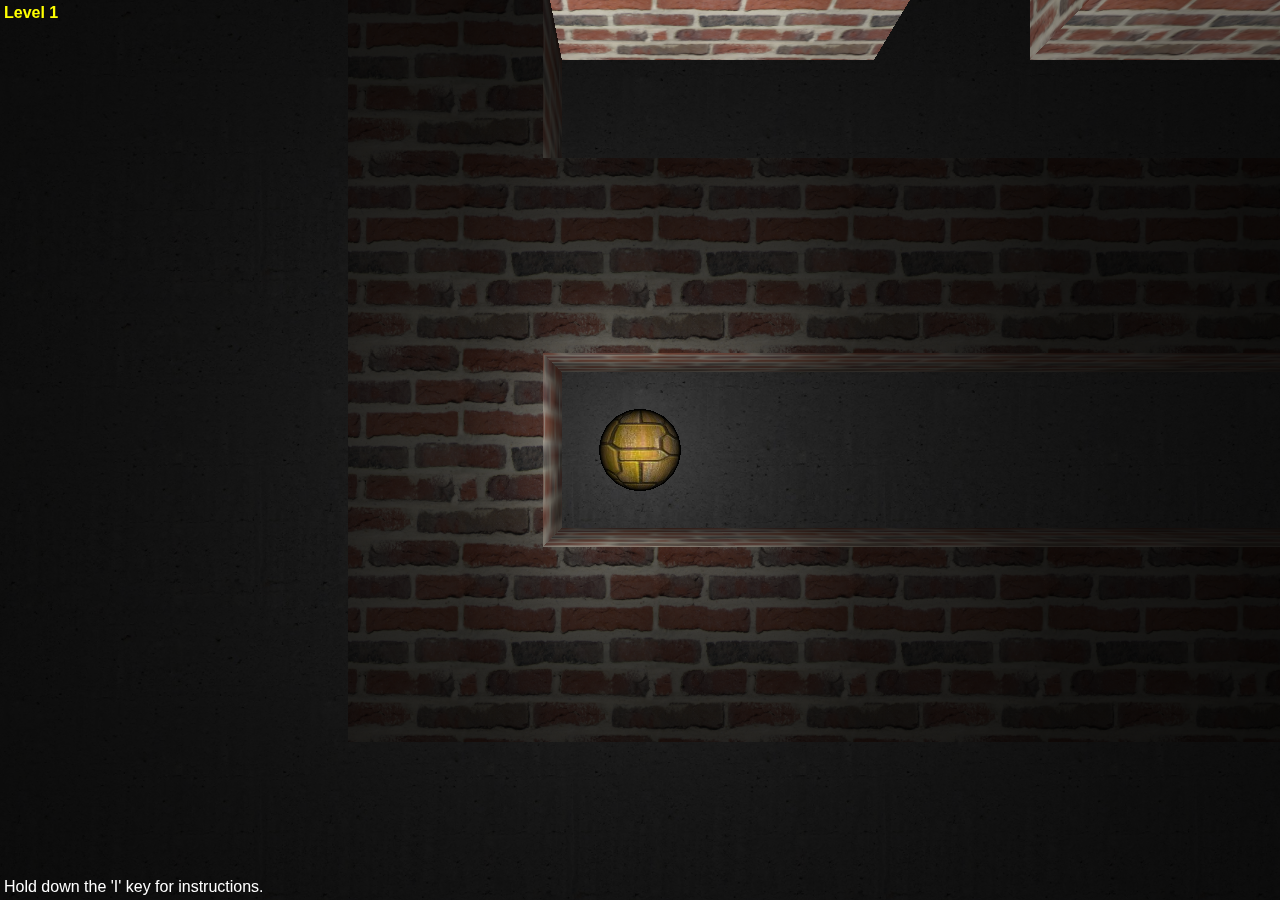
==== assets/game_assets/Astray-master/index.html @ 1890de1f "changes" ====
<html>

    <head>
    
        <script src='Box2dWeb.min.js'></script>
        <script src="Three.js"></script>
        <script src="keyboard.js"></script>
        <script src="jquery.js"></script>
        <script src="maze.js"></script>

        <script>

            var camera         = undefined, 
                scene          = undefined, 
                renderer       = undefined, 
                light          = undefined,
                mouseX         = undefined, 
                mouseY         = undefined,
                maze           = undefined, 
                mazeMesh       = undefined,
                mazeDimension  = 11,
                planeMesh      = undefined,
                ballMesh       = undefined,
                ballRadius     = 0.25,
                keyAxis        = [0, 0],
                ironTexture    = THREE.ImageUtils.loadTexture('ball.png'),
                planeTexture   = THREE.ImageUtils.loadTexture('concrete.png'),
                brickTexture   = THREE.ImageUtils.loadTexture('brick.png'),
                gameState      = undefined,

            // Box2D shortcuts
                b2World        = Box2D.Dynamics.b2World,
                b2FixtureDef   = Box2D.Dynamics.b2FixtureDef,
                b2BodyDef      = Box2D.Dynamics.b2BodyDef,
                b2Body		   = Box2D.Dynamics.b2Body,
                b2CircleShape  = Box2D.Collision.Shapes.b2CircleShape,
                b2PolygonShape = Box2D.Collision.Shapes.b2PolygonShape,
                b2Settings     = Box2D.Common.b2Settings,
                b2Vec2         = Box2D.Common.Math.b2Vec2,

            // Box2D world variables 
                wWorld         = undefined,
                wBall          = undefined;

            
            function createPhysicsWorld() {
                // Create the world object.
                wWorld = new b2World(new b2Vec2(0, 0), true);

                // Create the ball.
                var bodyDef = new b2BodyDef();
                bodyDef.type = b2Body.b2_dynamicBody;
                bodyDef.position.Set(1, 1);
                wBall = wWorld.CreateBody(bodyDef);
                var fixDef = new b2FixtureDef();
                fixDef.density = 1.0;
                fixDef.friction = 0.0;
                fixDef.restitution = 0.25;
                fixDef.shape = new b2CircleShape(ballRadius);
                wBall.CreateFixture(fixDef);

                // Create the maze.
                bodyDef.type = b2Body.b2_staticBody;
                fixDef.shape = new b2PolygonShape();
                fixDef.shape.SetAsBox(0.5, 0.5);
                for (var i = 0; i < maze.dimension; i++) {
                    for (var j = 0; j < maze.dimension; j++) {
                        if (maze[i][j]) {
                            bodyDef.position.x = i;
                            bodyDef.position.y = j;
                            wWorld.CreateBody(bodyDef).CreateFixture(fixDef);
                        }
                    }
                }
            }
            
            
            function generate_maze_mesh(field) {
                var dummy = new THREE.Geometry();
                for (var i = 0; i < field.dimension; i++) {
                    for (var j = 0; j < field.dimension; j++) {
                        if (field[i][j]) {
                            var geometry = new THREE.CubeGeometry(1,1,1,1,1,1);
                            var mesh_ij = new THREE.Mesh(geometry);
                            mesh_ij.position.x = i;
                            mesh_ij.position.y = j;
                            mesh_ij.position.z = 0.5;
                            THREE.GeometryUtils.merge(dummy, mesh_ij);
                        }
                    }
                }
                var material = new THREE.MeshPhongMaterial({map: brickTexture});
                var mesh = new THREE.Mesh(dummy, material)
                return mesh;
            }


            function createRenderWorld() {

                // Create the scene object.
                scene = new THREE.Scene();

                // Add the light.
                light= new THREE.PointLight(0xffffff, 1);
                light.position.set(1, 1, 1.3);
                scene.add(light);
                
                // Add the ball.
                g = new THREE.SphereGeometry(ballRadius, 32, 16);
                m = new THREE.MeshPhongMaterial({map:ironTexture});
                ballMesh = new THREE.Mesh(g, m);
                ballMesh.position.set(1, 1, ballRadius);
                scene.add(ballMesh);

                // Add the camera.
                var aspect = window.innerWidth/window.innerHeight;
                camera = new THREE.PerspectiveCamera(60, aspect, 1, 1000);
                camera.position.set(1, 1, 5);
                scene.add(camera);

                // Add the maze.
                mazeMesh = generate_maze_mesh(maze);
                scene.add(mazeMesh);

                // Add the ground.
                g = new THREE.PlaneGeometry(mazeDimension*10, mazeDimension*10, mazeDimension, mazeDimension);
                planeTexture.wrapS = planeTexture.wrapT = THREE.RepeatWrapping;
                planeTexture.repeat.set(mazeDimension*5, mazeDimension*5);
                m = new THREE.MeshPhongMaterial({map:planeTexture});
                planeMesh = new THREE.Mesh(g, m);
                planeMesh.position.set((mazeDimension-1)/2, (mazeDimension-1)/2, 0);
                planeMesh.rotation.set(Math.PI/2, 0, 0);
                scene.add(planeMesh);                

            }


            function updatePhysicsWorld() {

                // Apply "friction". 
                var lv = wBall.GetLinearVelocity();
                lv.Multiply(0.95);
                wBall.SetLinearVelocity(lv);
                
                // Apply user-directed force.
                var f = new b2Vec2(keyAxis[0]*wBall.GetMass()*0.25, keyAxis[1]*wBall.GetMass()*0.25);
                wBall.ApplyImpulse(f, wBall.GetPosition());          
                keyAxis = [0,0];

                // Take a time step.
                wWorld.Step(1/60, 8, 3);
            }
            

            function updateRenderWorld() {

                // Update ball position.
                var stepX = wBall.GetPosition().x - ballMesh.position.x;
                var stepY = wBall.GetPosition().y - ballMesh.position.y;
                ballMesh.position.x += stepX;
                ballMesh.position.y += stepY;

                // Update ball rotation.
                var tempMat = new THREE.Matrix4();
                tempMat.makeRotationAxis(new THREE.Vector3(0,1,0), stepX/ballRadius);
                tempMat.multiplySelf(ballMesh.matrix);
                ballMesh.matrix = tempMat;
                tempMat = new THREE.Matrix4();
                tempMat.makeRotationAxis(new THREE.Vector3(1,0,0), -stepY/ballRadius);
                tempMat.multiplySelf(ballMesh.matrix);
                ballMesh.matrix = tempMat;
                ballMesh.rotation.getRotationFromMatrix(ballMesh.matrix);
                
                // Update camera and light positions.
                camera.position.x += (ballMesh.position.x - camera.position.x) * 0.1;
                camera.position.y += (ballMesh.position.y - camera.position.y) * 0.1;
                camera.position.z += (5 - camera.position.z) * 0.1;
                light.position.x = camera.position.x;
                light.position.y = camera.position.y;
                light.position.z = camera.position.z - 3.7;
            }


            function gameLoop() {
            
                switch(gameState) {
                
                    case 'initialize':
                        maze = generateSquareMaze(mazeDimension);
                        maze[mazeDimension-1][mazeDimension-2] = false;
                        createPhysicsWorld();
                        createRenderWorld();
                        camera.position.set(1, 1, 5);
                        light.position.set(1, 1, 1.3);
                        light.intensity = 0;
                        var level = Math.floor((mazeDimension-1)/2 - 4);
                        $('#level').html('Level ' + level);
                        gameState = 'fade in';
                        break;
                        
                    case 'fade in':
                        light.intensity += 0.1 * (1.0 - light.intensity);
                        renderer.render(scene, camera);
                        if (Math.abs(light.intensity - 1.0) < 0.05) {
                            light.intensity = 1.0;
                            gameState = 'play'
                        }
                        break;

                    case 'play':
                        updatePhysicsWorld();
                        updateRenderWorld();
                        renderer.render(scene, camera);

                        // Check for victory.
                        var mazeX = Math.floor(ballMesh.position.x + 0.5);
                        var mazeY = Math.floor(ballMesh.position.y + 0.5);
                        if (mazeX == mazeDimension && mazeY == mazeDimension - 2) { 
                            mazeDimension += 2;
                            gameState = 'fade out';
                        }
                        break;
                
                    case 'fade out':
                        updatePhysicsWorld();
                        updateRenderWorld();
                        light.intensity += 0.1 * (0.0 - light.intensity);
                        renderer.render(scene, camera);
                        if (Math.abs(light.intensity - 0.0) < 0.1) {
                            light.intensity = 0.0;
                            renderer.render(scene, camera);
                            gameState = 'initialize'
                        }
                        break;
                        
                }
            
                requestAnimationFrame(gameLoop);

            }


            function onResize() {
                renderer.setSize(window.innerWidth, window.innerHeight);
                camera.aspect = window.innerWidth/window.innerHeight;
                camera.updateProjectionMatrix();
            }
            

            function onMoveKey(axis) {
                keyAxis = axis.slice(0);
            }

            
            jQuery.fn.centerv = function () {
                wh = window.innerHeight;
                h = this.outerHeight();
                this.css("position", "absolute");
                this.css("top", Math.max(0, (wh - h)/2) + "px");
                return this;
            }            

            
            jQuery.fn.centerh = function () {
                ww = window.innerWidth;
                w = this.outerWidth();
                this.css("position", "absolute");
                this.css("left", Math.max(0, (ww - w)/2) + "px");
                return this;
            }            

            
            jQuery.fn.center = function () {
                this.centerv();
                this.centerh();
                return this;
            }            

            
            $(document).ready(function() {

                // Prepare the instructions.
                $('#instructions').center();
                $('#instructions').hide();
                KeyboardJS.bind.key('i', function(){$('#instructions').show()}, 
                                         function(){$('#instructions').hide()});
    
                // Create the renderer.
                renderer = new THREE.WebGLRenderer();
                renderer.setSize(window.innerWidth, window.innerHeight);
                document.body.appendChild(renderer.domElement);

                // Bind keyboard and resize events.
                KeyboardJS.bind.axis('left', 'right', 'down', 'up', onMoveKey);
                KeyboardJS.bind.axis('h', 'l', 'j', 'k', onMoveKey);
                $(window).resize(onResize);
                

                // Set the initial game state.
                gameState = 'initialize';
                
                // Start the game loop.
                requestAnimationFrame(gameLoop);

            })
            
            

        </script>
    
        <style>
        
            body {
                background: black;
                margin: 0;
                padding: 0;
                font-family: 'Helvetica';
            }
            
            #instructions {
                background-color: rgba(0,0,0,0.75);
                color: white;
                text-align: center;
                padding: 32px;
                margin: 0px;
                display: inline;
                border: 2px solid white;
            }

            #help {
                position: absolute;
                left: 0px;
                bottom: 0px;
                padding: 4px;
                color: white;   
            }

            #level {
                position: absolute;
                left: 0px;
                top: 0px;
                padding: 4px;
                color: yellow;   
                font-weight: bold;
            }

        </style>
        
    </head>
    
    <body>
    
    <div id='instructions'>
        How to play Astray:
        <br><br>
        Use the arrow keys to move the ball and find the exit to the maze.
        <br><br>
        Vim trainees: h, j, k, l
    </div>
    
    <div id='help'>
        Hold down the 'I' key for instructions.
    </div>

    <div id='level'>
        Level 1
    </div>
    
    </body>

</html>
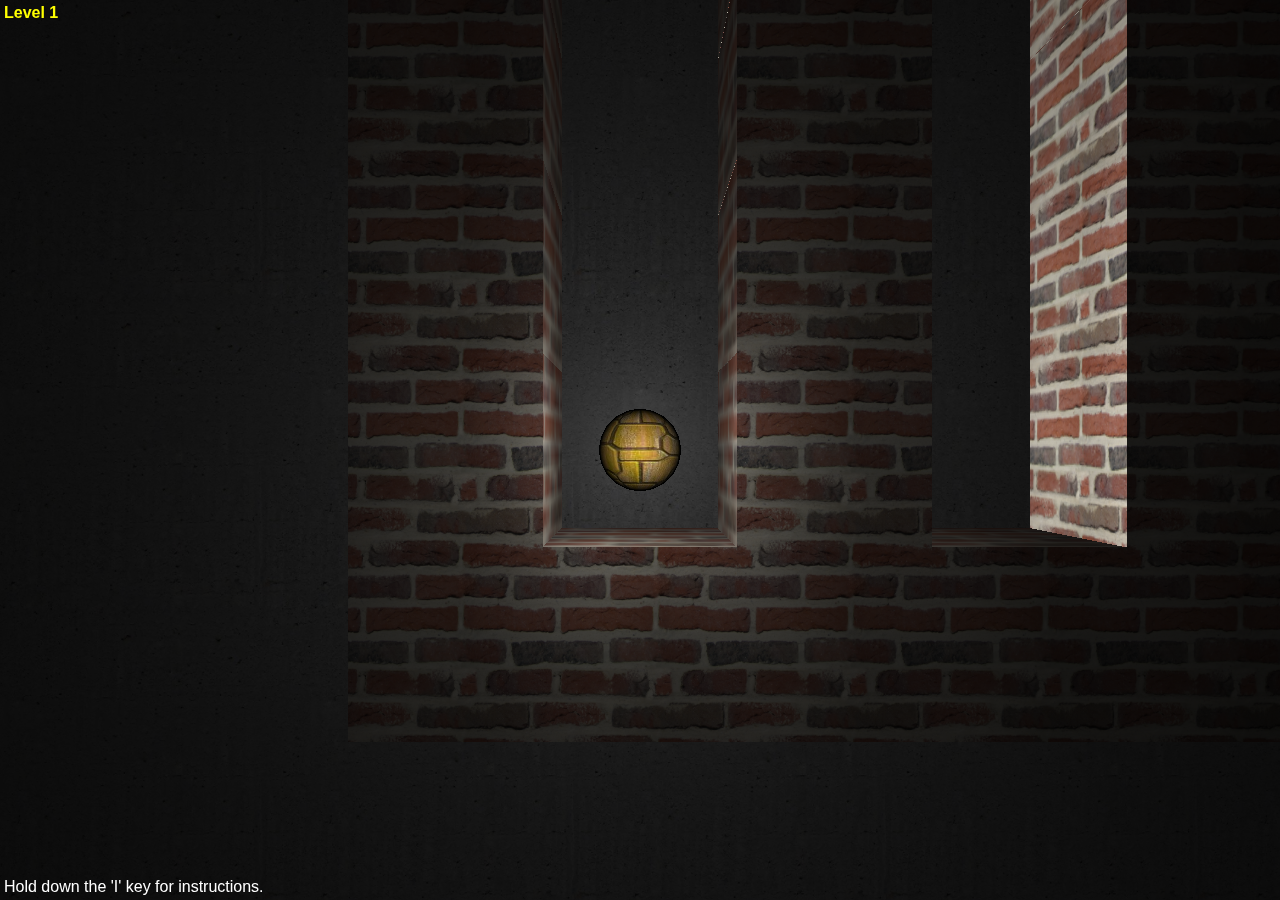
==== commit cdc322e3: "added games" ====
--- a/assets/game_assets/Astray-master/index.html
+++ b/assets/game_assets/Astray-master/index.html
@@ -1,4 +1,4 @@
-<html>
+<html style="overflow-x: hidden;">
 
     <head>
     
